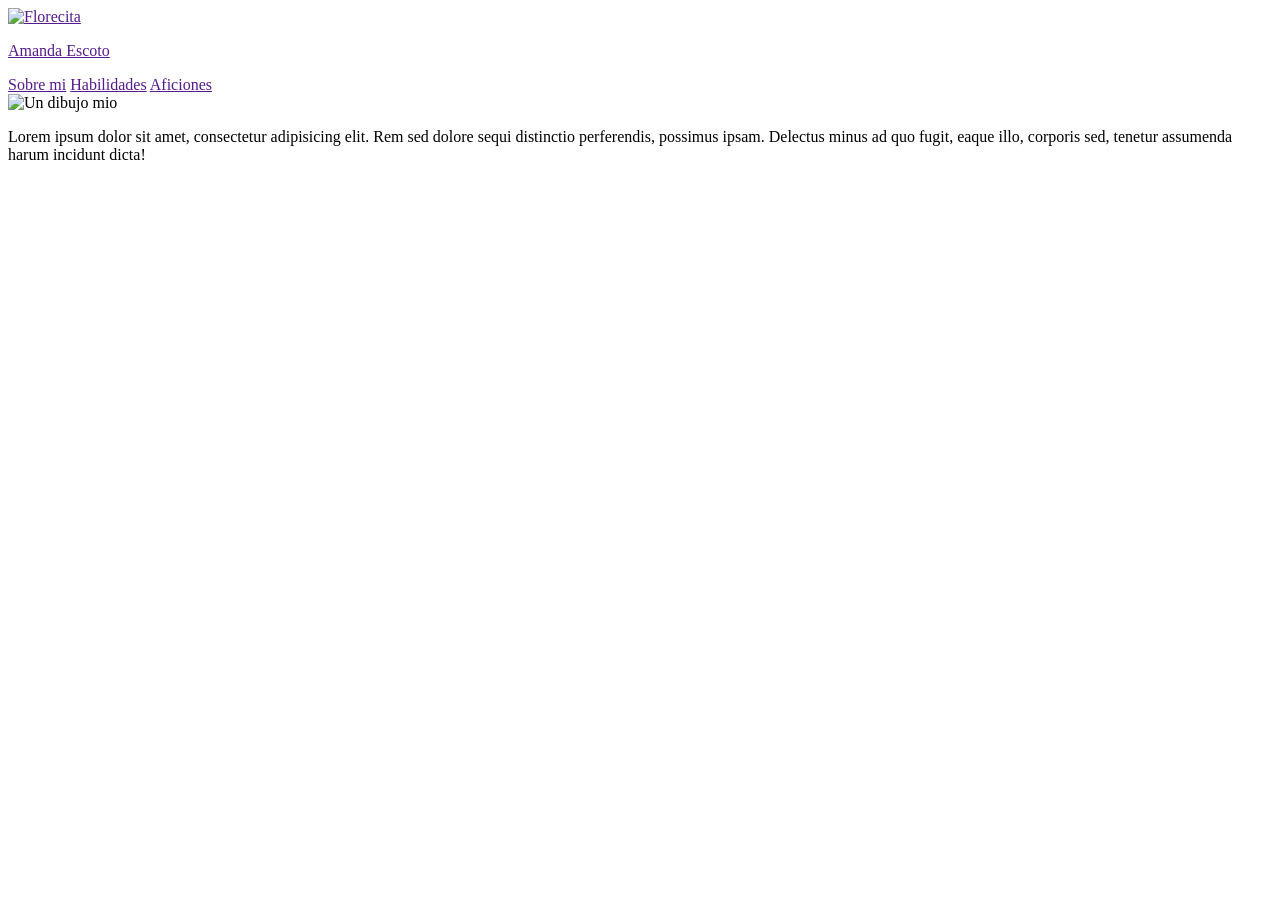
==== index.html @ 4b5c8efc "creando la estructura base en html" ====
<!DOCTYPE html>
<html lang="es">
<head>
    <meta charset="UTF-8">
    <meta name="viewport" content="width=
    , initial-scale=1.0">
    <title>La pagina de Amanda</title>
    <link rel="icon" href="favicon.ico">
    <link rel="stylesheet" href="styles.css">


</head>
<body>
    <header>
        <div id="div-logo">
            <a href="">    
                <img src="" title="Florecita">
                <p id="logo" >Amanda Escoto</p>
            </a>
        </div>

        <div class="links">
            <a href="" class="link">Sobre mi</a>
            <a href="" class="link">Habilidades</a>
            <a href="" class="link">Aficiones</a>
        </div>

    </header>

    <main>
        <img src="" title="Un dibujo mio">
        <p>Lorem ipsum dolor sit amet, consectetur adipisicing elit. Rem sed dolore sequi distinctio perferendis, possimus ipsam. Delectus minus ad quo fugit, eaque illo, corporis sed, tenetur assumenda harum incidunt dicta!</p>
    </main>
</body>
</html>
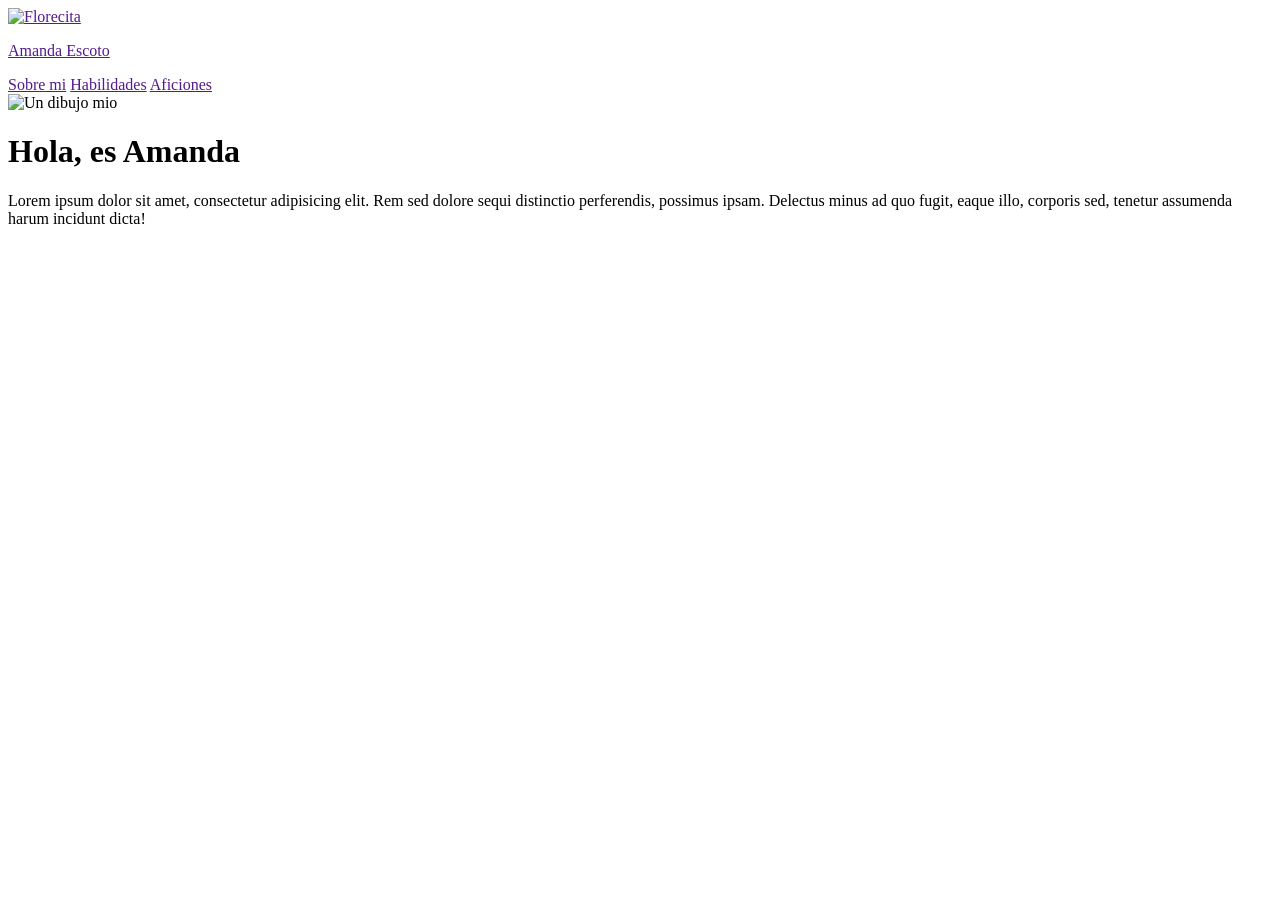
==== commit f097be06: "agregando el titulo" ====
--- a/index.html
+++ b/index.html
@@ -28,8 +28,12 @@
     </header>
 
     <main>
-        <img src="" title="Un dibujo mio">
-        <p>Lorem ipsum dolor sit amet, consectetur adipisicing elit. Rem sed dolore sequi distinctio perferendis, possimus ipsam. Delectus minus ad quo fugit, eaque illo, corporis sed, tenetur assumenda harum incidunt dicta!</p>
+    <!--Seccion de presentacion-->
+        <div class="titulo-container">
+            <img src="" title="Un dibujo mio">
+            <h1>Hola, es Amanda</h1>
+        </div>
+        <p>Lorem ipsum dolor sit amet, consectetur adipisicing elit. Rem sed dolore sequi distinctio perferendis, possimus ipsam. Delectus minus ad quo fugit, eaque illo, corporis sed, tenetur assumenda harum incidunt dicta!</p> 
     </main>
 </body>
 </html>
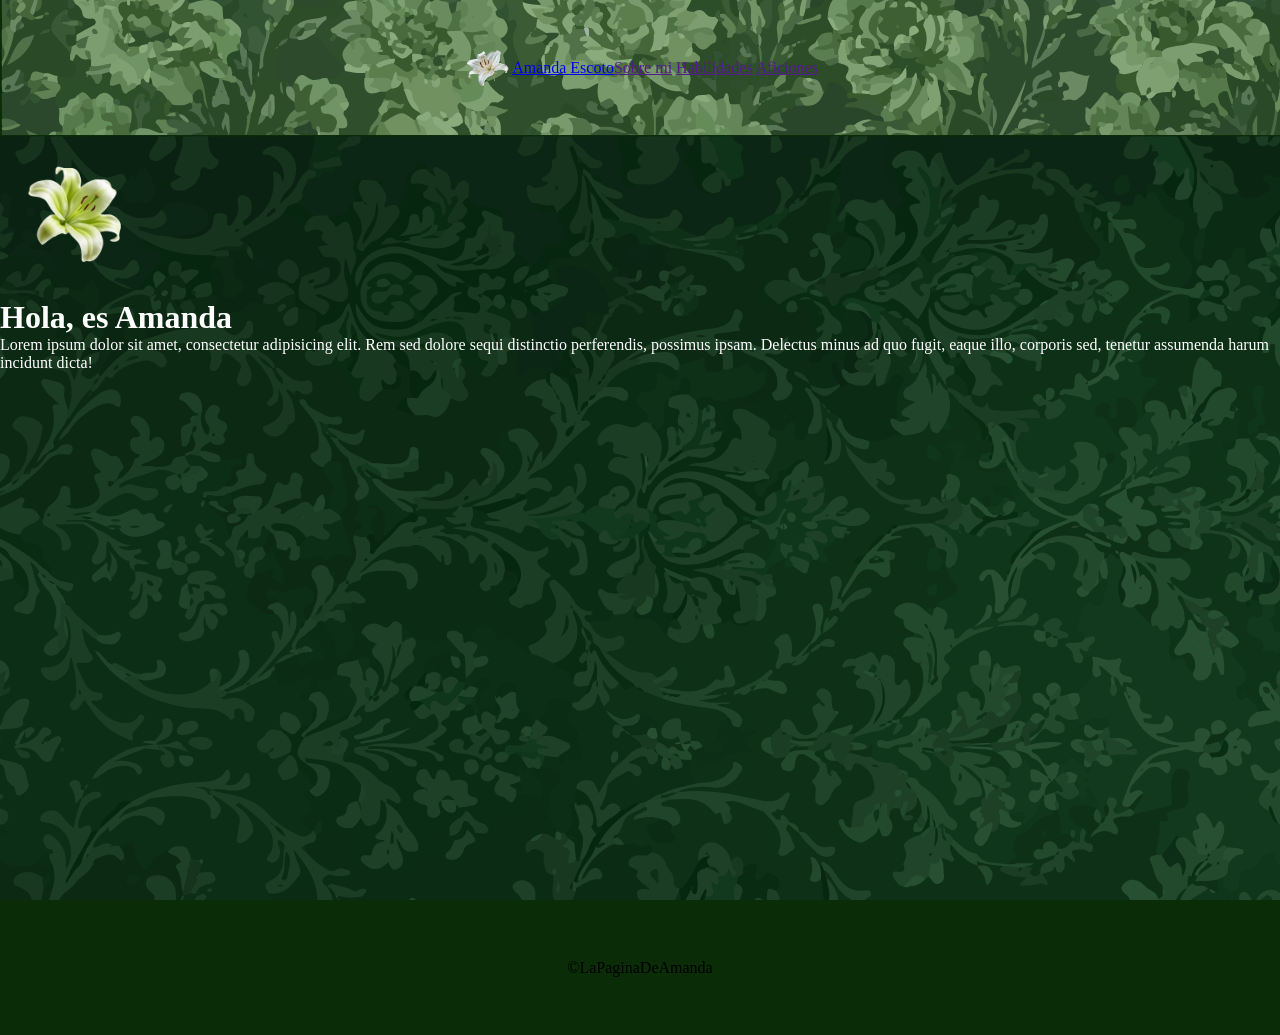
==== commit 887cbc2d: "haciendo un toyo con las imagenes" ====
--- a/index.html
+++ b/index.html
@@ -4,20 +4,21 @@
     <meta charset="UTF-8">
     <meta name="viewport" content="width=
     , initial-scale=1.0">
-    <title>La pagina de Amanda</title>
-    <link rel="icon" href="favicon.ico">
+    <title>La Pagina De Amanda</title>
+    <link rel="icon" href="assets/florblanca.ico">
     <link rel="stylesheet" href="styles.css">
 
 
 </head>
 <body>
     <header>
+        <a href="index.html"> 
         <div id="div-logo">
-            <a href="">    
-                <img src="" title="Florecita">
+                <img src="assets/florblanca.png" title="Florecita" class="florblanca">
                 <p id="logo" >Amanda Escoto</p>
-            </a>
+            
         </div>
+        </a>
 
         <div class="links">
             <a href="" class="link">Sobre mi</a>
@@ -29,11 +30,17 @@
 
     <main>
     <!--Seccion de presentacion-->
+        <div class="presentacion-container">
         <div class="titulo-container">
-            <img src="" title="Un dibujo mio">
+            <img src="assets/florverde.png" title="Otra flor verde" class="florverde">
             <h1>Hola, es Amanda</h1>
         </div>
         <p>Lorem ipsum dolor sit amet, consectetur adipisicing elit. Rem sed dolore sequi distinctio perferendis, possimus ipsam. Delectus minus ad quo fugit, eaque illo, corporis sed, tenetur assumenda harum incidunt dicta!</p> 
+        </div>
     </main>
+
+    <footer>
+        <p>&copy;LaPaginaDeAmanda</p>
+    </footer>
 </body>
 </html>
--- a/styles.css
+++ b/styles.css
@@ -0,0 +1,78 @@
+
+:root{
+    --color1 : #275d1e;
+    --color2 : #1d4d16;
+    --color3 : #133c0f;
+    --color4 : #0a2c07;
+    --color5 : #001b00;
+}
+
+
+
+*{
+    margin:0;
+    padding:0;
+    box-sizing:border-box;
+}
+
+
+
+body{
+    background-color:var(--color4);
+    height: 100vh;
+    width: 100%;
+}
+
+main{
+    background-image: url("assets/fondo.svg");
+    background-size: cover;
+    background-position: center;
+    width: 100%;
+    height: 85%;
+    color: white;
+
+}
+
+header{
+    background-image: url("assets/header.svg");
+    background-size: cover;
+    background-position: center;
+    display: flex;
+    flex-direction: row;
+    justify-content: center;
+    align-items: center;
+    height: 15vh;
+    width: 100%;
+}
+
+footer{
+    display: flex;
+    flex-direction: row;
+    justify-content: center;
+    align-items: center;
+    height: 15%;
+}
+
+
+#div-logo{
+    display: flex;
+    flex-direction: row;
+    justify-content: center;
+    align-items: center;
+}
+
+.florblanca{
+    width: 50px;
+    height: 80px;
+}
+
+.florverde{
+    width: 160px;
+    height: 160px;
+}
+
+.presentacion-container{
+    width: 100%;
+    height: 100%;
+}
+
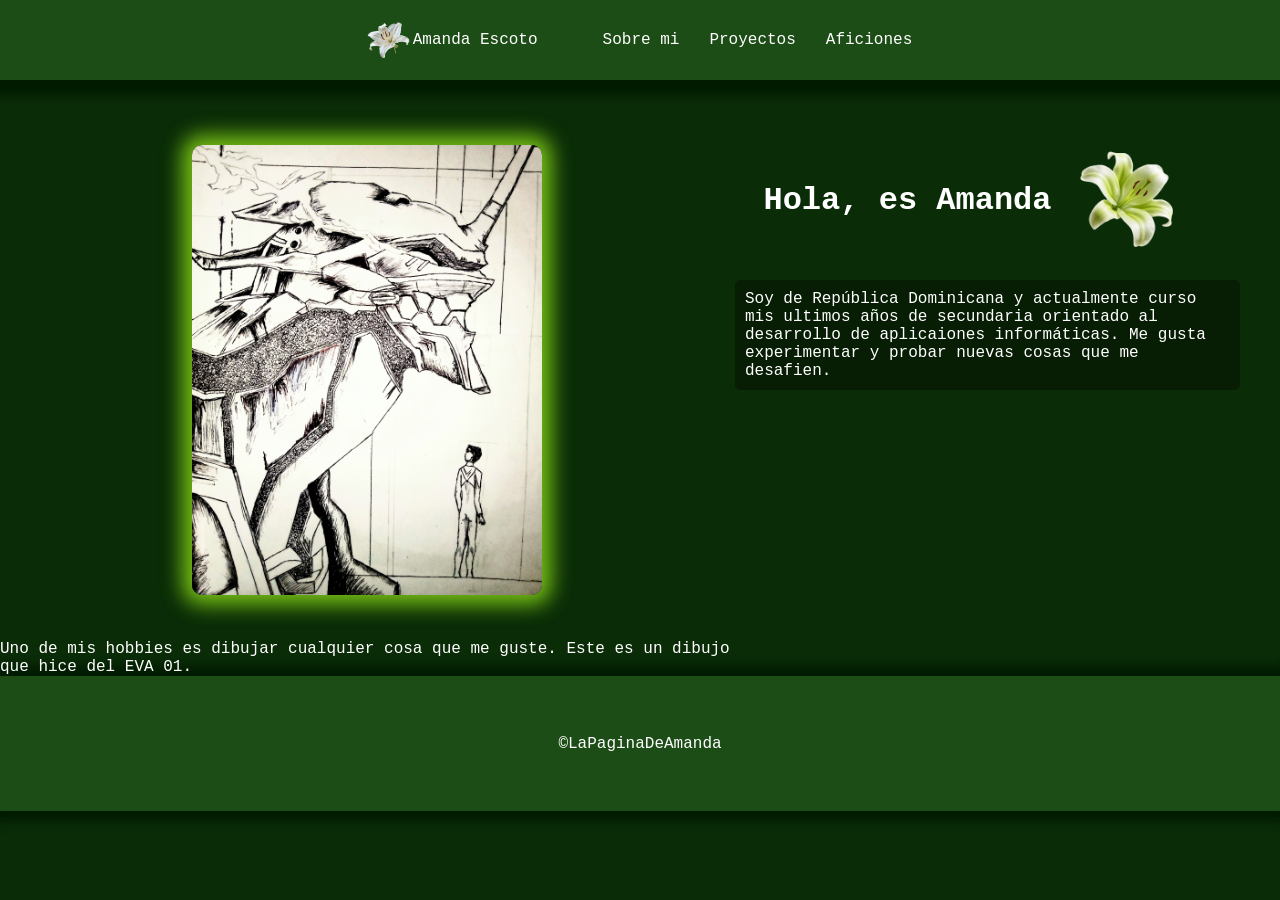
==== commit 6d4e055e: "eliminando las imagenes de fondo, terminando el header y agregando dibujo al main" ====
--- a/index.html
+++ b/index.html
@@ -12,30 +12,37 @@
 </head>
 <body>
     <header>
-        <a href="index.html"> 
+        <a href="index.html" class="logo"> 
         <div id="div-logo">
                 <img src="assets/florblanca.png" title="Florecita" class="florblanca">
-                <p id="logo" >Amanda Escoto</p>
+                <p id="nombre" >Amanda Escoto</p>
             
         </div>
         </a>
 
         <div class="links">
             <a href="" class="link">Sobre mi</a>
-            <a href="" class="link">Habilidades</a>
+            <a href="" class="link">Proyectos</a>
             <a href="" class="link">Aficiones</a>
         </div>
 
     </header>
 
     <main>
+
+        <div class="dibujo-container">
+            <img src="assets/evangelionEVA01.jpg" title="Dibujo hecho por mi del EVA 01" class="dibujo">
+
+            <p>Uno de mis hobbies es dibujar cualquier cosa que me guste. Este es un dibujo que hice del EVA 01.</p>
+        </div>
+
     <!--Seccion de presentacion-->
         <div class="presentacion-container">
         <div class="titulo-container">
+            <h1>Hola, es Amanda</h1>
             <img src="assets/florverde.png" title="Otra flor verde" class="florverde">
-            <h1>Hola, es Amanda</h1>
         </div>
-        <p>Lorem ipsum dolor sit amet, consectetur adipisicing elit. Rem sed dolore sequi distinctio perferendis, possimus ipsam. Delectus minus ad quo fugit, eaque illo, corporis sed, tenetur assumenda harum incidunt dicta!</p> 
+        <p>Soy de República Dominicana y actualmente curso mis ultimos años de secundaria orientado al desarrollo de aplicaiones informáticas. Me gusta experimentar y probar nuevas cosas que me desafien.</p> 
         </div>
     </main>
 
--- a/styles.css
+++ b/styles.css
@@ -1,6 +1,7 @@
 
 :root{
-    --color1 : #275d1e;
+    --color0 :#1e42168a;
+    --color1 : #295d1e;
     --color2 : #1d4d16;
     --color3 : #133c0f;
     --color4 : #0a2c07;
@@ -19,38 +20,43 @@
 
 body{
     background-color:var(--color4);
-    height: 100vh;
     width: 100%;
+    font-family: 'Courier New', Courier, monospace;
 }
 
 main{
-    background-image: url("assets/fondo.svg");
-    background-size: cover;
-    background-position: center;
+    display:flex;
+    flex-direction: row;
+    justify-content: center;
     width: 100%;
-    height: 85%;
+    height: 70%;
+    margin-top: 40px;
     color: white;
 
 }
 
 header{
-    background-image: url("assets/header.svg");
-    background-size: cover;
-    background-position: center;
+    background-color:var(--color2);
+    display: flex;
+    flex-direction: row;
+    justify-content: center;
+    align-items: center;
+    height: 15%;
+    width: 100%;
+    gap: 60px;
+    box-shadow: 0px 0px 10px 15px var(--color5);
+
+}
+
+footer{
+    background-color:var(--color2);
     display: flex;
     flex-direction: row;
     justify-content: center;
     align-items: center;
     height: 15vh;
-    width: 100%;
-}
-
-footer{
-    display: flex;
-    flex-direction: row;
-    justify-content: center;
-    align-items: center;
-    height: 15%;
+    box-shadow: 0px 0px 10px 10px var(--color5);
+    color: white;
 }
 
 
@@ -59,6 +65,25 @@
     flex-direction: row;
     justify-content: center;
     align-items: center;
+}
+
+.links{
+    display: flex;
+    flex-direction: row;
+    gap: 20px;
+}
+
+.link:hover{
+    background-color:var(--color0);
+    border-radius: 18px;
+}
+.link{
+    padding: 5px;
+}
+
+a{
+    text-decoration: none;
+    color:white;
 }
 
 .florblanca{
@@ -71,8 +96,45 @@
     height: 160px;
 }
 
-.presentacion-container{
+.presentacion-container p{
+    background-color: rgba(0, 0, 0, 0.308);
+    padding: 10px;
+    border-radius: 5px;
     width: 100%;
-    height: 100%;
 }
 
+
+.presentacion-container{
+    width: 50%;
+    height: 100%;
+    margin: 0px 40px 0px 0px;
+    display: flex;
+    flex-direction: column;
+    justify-content: center;
+
+
+}
+
+.titulo-container{
+    display:flex;
+    flex-direction: row;
+    justify-content: center;
+    align-items: center;
+}
+
+.dibujo{
+    width: 350px;
+    height: 450px;
+    margin: 25px ;
+    border-radius: 10px;
+    box-shadow: 0px 0px 20px 10px rgb(116, 189, 21);
+}
+
+.dibujo-container{
+    display:flex;
+    flex-direction: column;
+    justify-content: center;
+    align-items: center;
+    gap: 20px;
+}
+
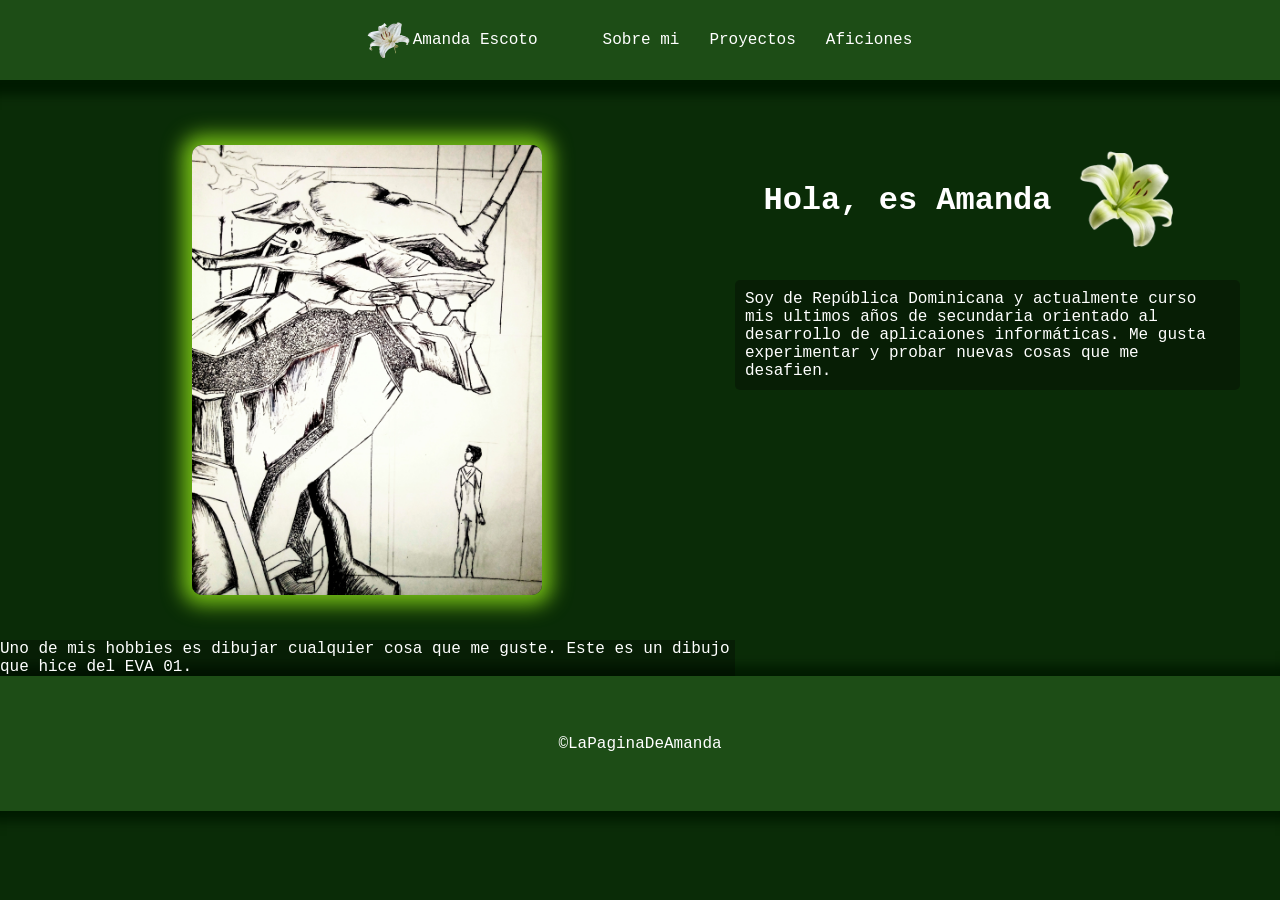
==== commit f25a8bd0: "eliminando imagenes innecesarias de asssets, agregando elementos al main en el index ydandole estilo" ====
--- a/index.html
+++ b/index.html
@@ -21,7 +21,7 @@
         </a>
 
         <div class="links">
-            <a href="" class="link">Sobre mi</a>
+            <a href="#sobremi" class="link">Sobre mi</a>
             <a href="" class="link">Proyectos</a>
             <a href="" class="link">Aficiones</a>
         </div>
@@ -37,7 +37,7 @@
         </div>
 
     <!--Seccion de presentacion-->
-        <div class="presentacion-container">
+        <div id="sobremi">
         <div class="titulo-container">
             <h1>Hola, es Amanda</h1>
             <img src="assets/florverde.png" title="Otra flor verde" class="florverde">
--- a/styles.css
+++ b/styles.css
@@ -96,7 +96,7 @@
     height: 160px;
 }
 
-.presentacion-container p{
+#sobremi p{
     background-color: rgba(0, 0, 0, 0.308);
     padding: 10px;
     border-radius: 5px;
@@ -104,7 +104,7 @@
 }
 
 
-.presentacion-container{
+#sobremi{
     width: 50%;
     height: 100%;
     margin: 0px 40px 0px 0px;
@@ -138,3 +138,6 @@
     gap: 20px;
 }
 
+.dibujo-container p{
+    background-color: rgba(0, 0, 0, 0.308);
+}
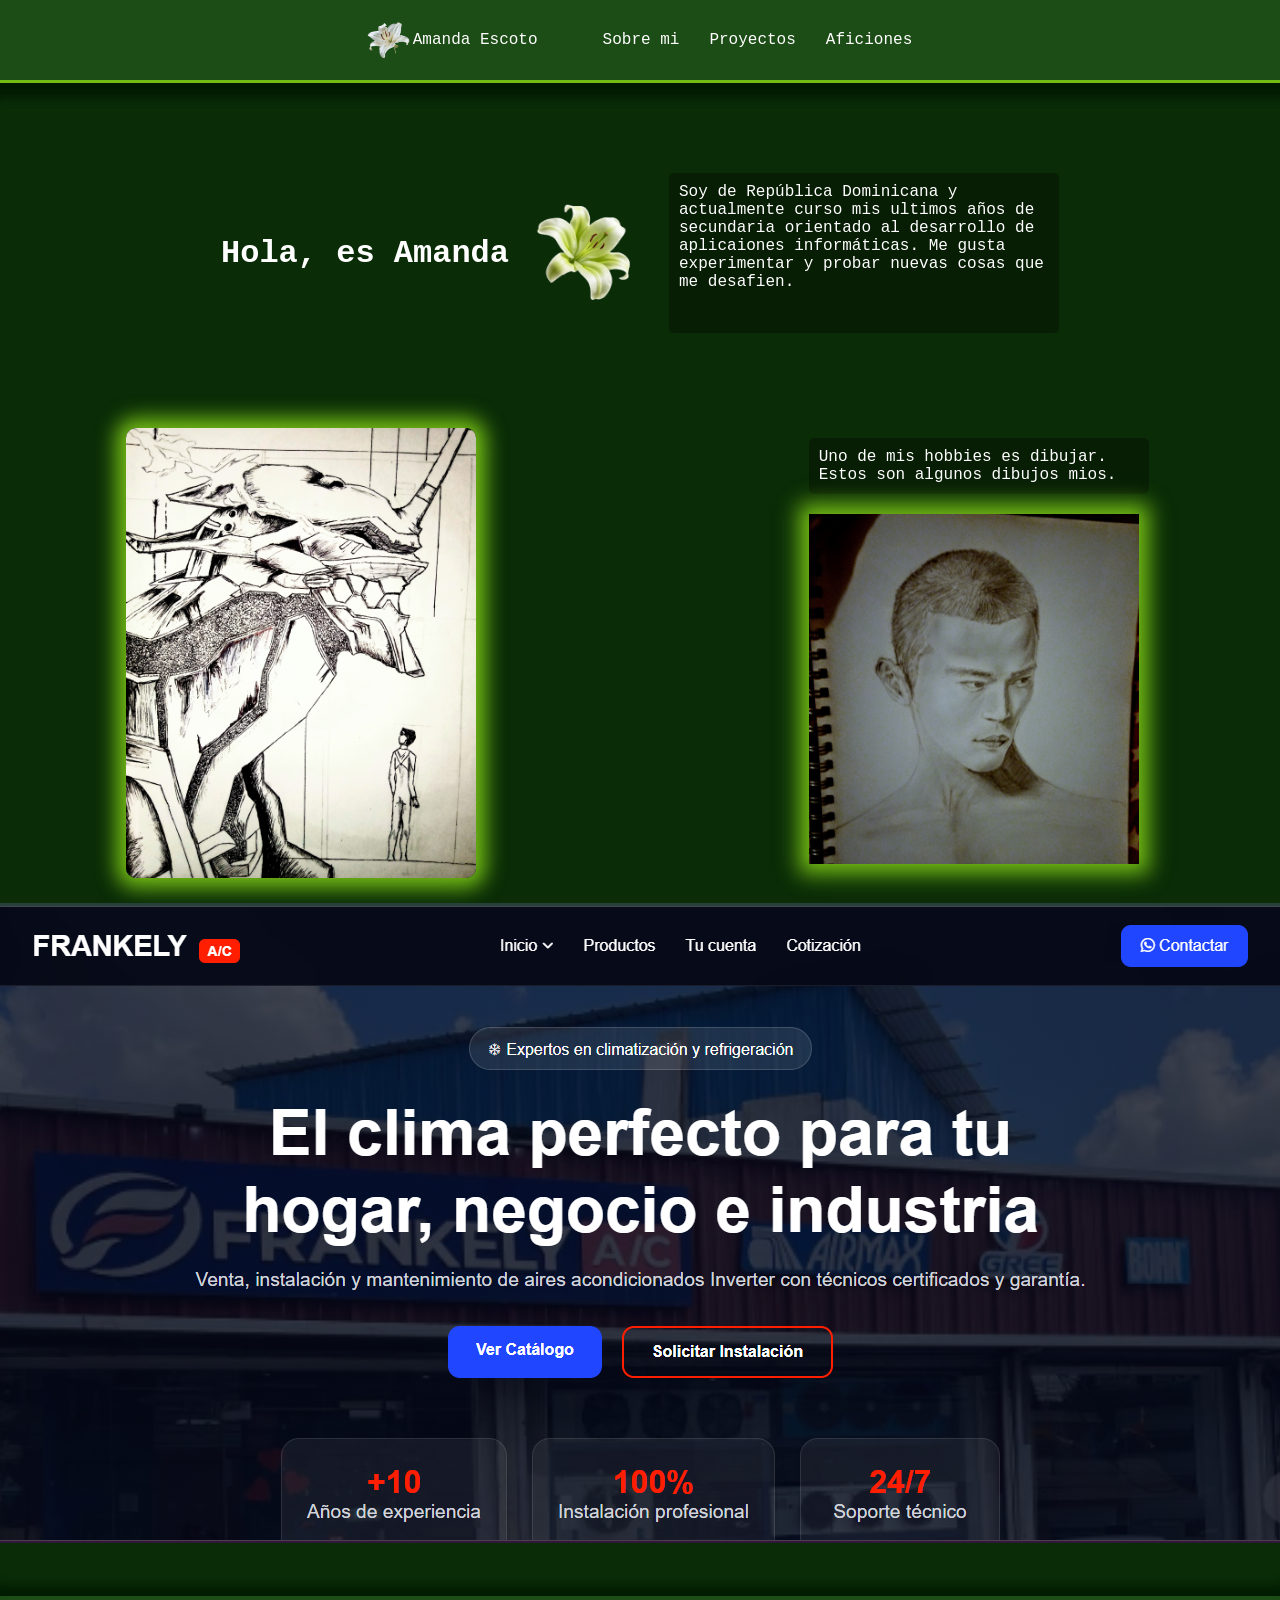
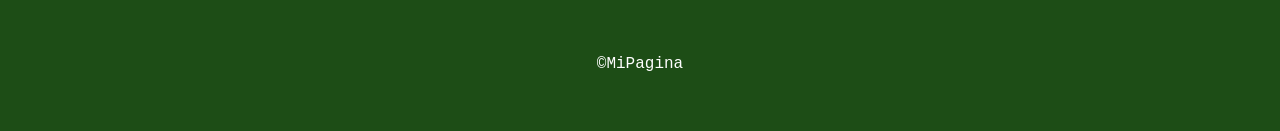
==== commit de9c0436: "agregando dibujo2 e imagen de proyecto frankelyac. Agregando elementos a index y styles." ====
--- a/index.html
+++ b/index.html
@@ -4,7 +4,7 @@
     <meta charset="UTF-8">
     <meta name="viewport" content="width=
     , initial-scale=1.0">
-    <title>La Pagina De Amanda</title>
+    <title>Mi pagina</title>
     <link rel="icon" href="assets/florblanca.ico">
     <link rel="stylesheet" href="styles.css">
 
@@ -23,20 +23,15 @@
         <div class="links">
             <a href="#sobremi" class="link">Sobre mi</a>
             <a href="" class="link">Proyectos</a>
-            <a href="" class="link">Aficiones</a>
+            <a href="#aficiones" class="link">Aficiones</a>
         </div>
 
     </header>
 
     <main>
 
-        <div class="dibujo-container">
-            <img src="assets/evangelionEVA01.jpg" title="Dibujo hecho por mi del EVA 01" class="dibujo">
-
-            <p>Uno de mis hobbies es dibujar cualquier cosa que me guste. Este es un dibujo que hice del EVA 01.</p>
-        </div>
-
     <!--Seccion de presentacion-->
+    <div class="seccion-1">
         <div id="sobremi">
         <div class="titulo-container">
             <h1>Hola, es Amanda</h1>
@@ -44,10 +39,27 @@
         </div>
         <p>Soy de República Dominicana y actualmente curso mis ultimos años de secundaria orientado al desarrollo de aplicaiones informáticas. Me gusta experimentar y probar nuevas cosas que me desafien.</p> 
         </div>
+    </div>
+
+    <div id="aficiones">
+        <div class="dibujo-container">
+            <img src="assets/evangelionEVA01.jpg" title="Dibujo hecho por mi del EVA 01" class="dibujo">
+        <div class="sub-dibujo-container">
+            <p>Uno de mis hobbies es dibujar. Estos son algunos dibujos mios.</p>
+
+                <img class="dibujo2" src="assets/retrato.jpg" title="Otro dibujo">
+            
+        </div>
+    </div>
+
+    <div id="proyectos">
+        <a href="http://frankelyac.com.do" target="_blank"><img src="assets/pag1.png" title="proyecto_grupal" class="proyect"></a>
+        <a href="" target="_blank" class="proyect"><img src="" alt=""></a>
+    </div>
     </main>
 
     <footer>
-        <p>&copy;LaPaginaDeAmanda</p>
+        <p>&copy;MiPagina</p>
     </footer>
 </body>
 </html>
--- a/styles.css
+++ b/styles.css
@@ -25,13 +25,13 @@
 }
 
 main{
-    display:flex;
-    flex-direction: row;
-    justify-content: center;
+    display: grid;
+    place-content: center;
     width: 100%;
     height: 70%;
     margin-top: 40px;
     color: white;
+    gap: 20px;
 
 }
 
@@ -45,7 +45,7 @@
     width: 100%;
     gap: 60px;
     box-shadow: 0px 0px 10px 15px var(--color5);
-
+    border-bottom: solid 3px rgb(116, 189, 21);
 }
 
 footer{
@@ -57,6 +57,7 @@
     height: 15vh;
     box-shadow: 0px 0px 10px 10px var(--color5);
     color: white;
+    margin-top: 30px;
 }
 
 
@@ -96,20 +97,24 @@
     height: 160px;
 }
 
+.seccion-1{
+    margin: 50px;
+}
+
 #sobremi p{
     background-color: rgba(0, 0, 0, 0.308);
     padding: 10px;
     border-radius: 5px;
-    width: 100%;
+    max-width: 390px;
 }
 
 
 #sobremi{
-    width: 50%;
+    width: 100%;
     height: 100%;
     margin: 0px 40px 0px 0px;
     display: flex;
-    flex-direction: column;
+    flex-direction: row;
     justify-content: center;
 
 
@@ -130,14 +135,29 @@
     box-shadow: 0px 0px 20px 10px rgb(116, 189, 21);
 }
 
+.dibujo2{
+    width: 330px;
+    height: 350px;
+    margin-top: 20px ;
+    background-color: #1b6e0ebd;
+    box-shadow: 0px 0px 20px 10px rgb(116, 189, 21);
+
+}
+
 .dibujo-container{
-    display:flex;
-    flex-direction: column;
-    justify-content: center;
+    display:grid;
+    grid-template-columns: 1fr 1fr;
+    place-items: center;
     align-items: center;
     gap: 20px;
+    width: 100%;
+    
 }
 
 .dibujo-container p{
     background-color: rgba(0, 0, 0, 0.308);
+    border-radius: 5px;
+    max-width: 340px;
+    max-height: 225px;
+    padding: 10px;
 }
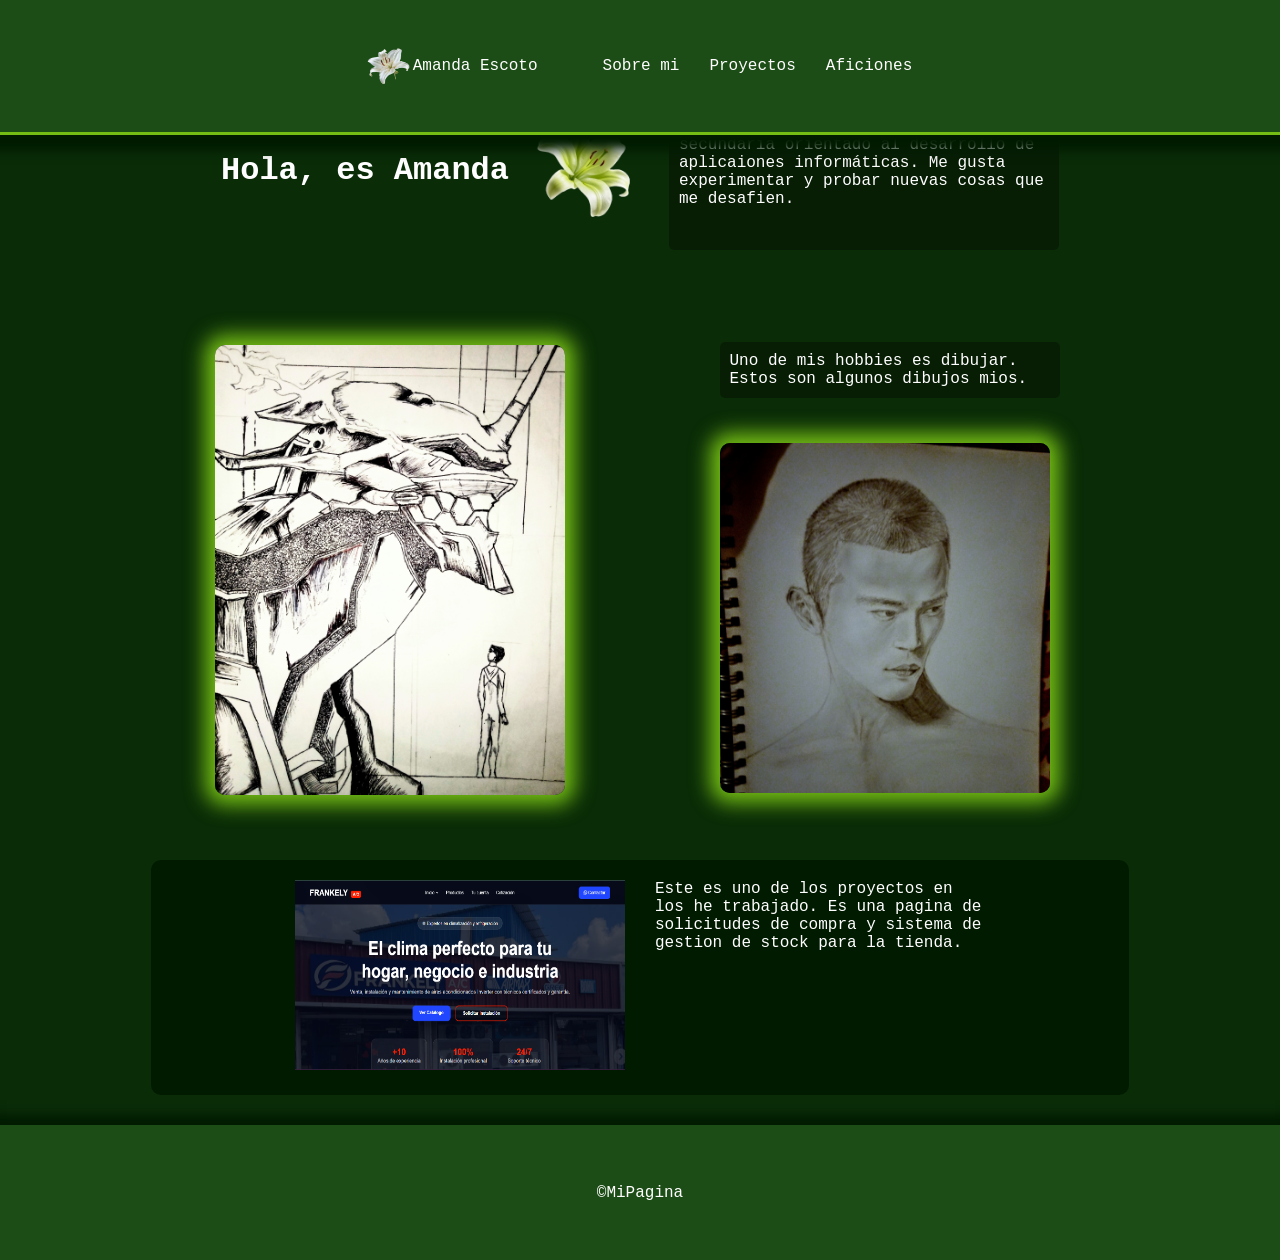
==== commit 0be4c3e8: "Agregando estilos faltantes" ====
--- a/index.html
+++ b/index.html
@@ -22,7 +22,7 @@
 
         <div class="links">
             <a href="#sobremi" class="link">Sobre mi</a>
-            <a href="" class="link">Proyectos</a>
+            <a href="#proyectos" class="link">Proyectos</a>
             <a href="#aficiones" class="link">Aficiones</a>
         </div>
 
@@ -53,8 +53,8 @@
     </div>
 
     <div id="proyectos">
-        <a href="http://frankelyac.com.do" target="_blank"><img src="assets/pag1.png" title="proyecto_grupal" class="proyect"></a>
-        <a href="" target="_blank" class="proyect"><img src="" alt=""></a>
+        <a href="http://frankelyac.com.do" target="_blank"><img src="assets/pag1.png" title="Proyecto grupal" class="proyect"></a>
+        <p>Este es uno de los proyectos en los he trabajado. Es una pagina de solicitudes de compra y sistema de gestion de stock para la tienda.</p>
     </div>
     </main>
 
--- a/styles.css
+++ b/styles.css
@@ -46,6 +46,8 @@
     gap: 60px;
     box-shadow: 0px 0px 10px 15px var(--color5);
     border-bottom: solid 3px rgb(116, 189, 21);
+    position: fixed;
+    top:0px;
 }
 
 footer{
@@ -58,6 +60,8 @@
     box-shadow: 0px 0px 10px 10px var(--color5);
     color: white;
     margin-top: 30px;
+    width: 100%;
+
 }
 
 
@@ -141,7 +145,7 @@
     margin-top: 20px ;
     background-color: #1b6e0ebd;
     box-shadow: 0px 0px 20px 10px rgb(116, 189, 21);
-
+    border-radius: 10px;
 }
 
 .dibujo-container{
@@ -155,9 +159,35 @@
 }
 
 .dibujo-container p{
+    display: flex;
+    flex-direction: row;
     background-color: rgba(0, 0, 0, 0.308);
     border-radius: 5px;
     max-width: 340px;
+    min-width: 170px;
     max-height: 225px;
     padding: 10px;
+    margin-bottom: 25px;
 }
+
+#proyectos{
+    display:flex;
+    flex-direction: row;
+    align-content: center;
+    place-content: center;
+    gap: 30px;
+    padding: 20px;
+    background-color: var(--color5);
+    margin-top: 40px;
+    border-radius: 10px;
+}
+
+.proyect{
+    width:330px;
+    height:190px;
+}
+
+#proyectos p{
+    width:330px;
+    height:190px;
+}
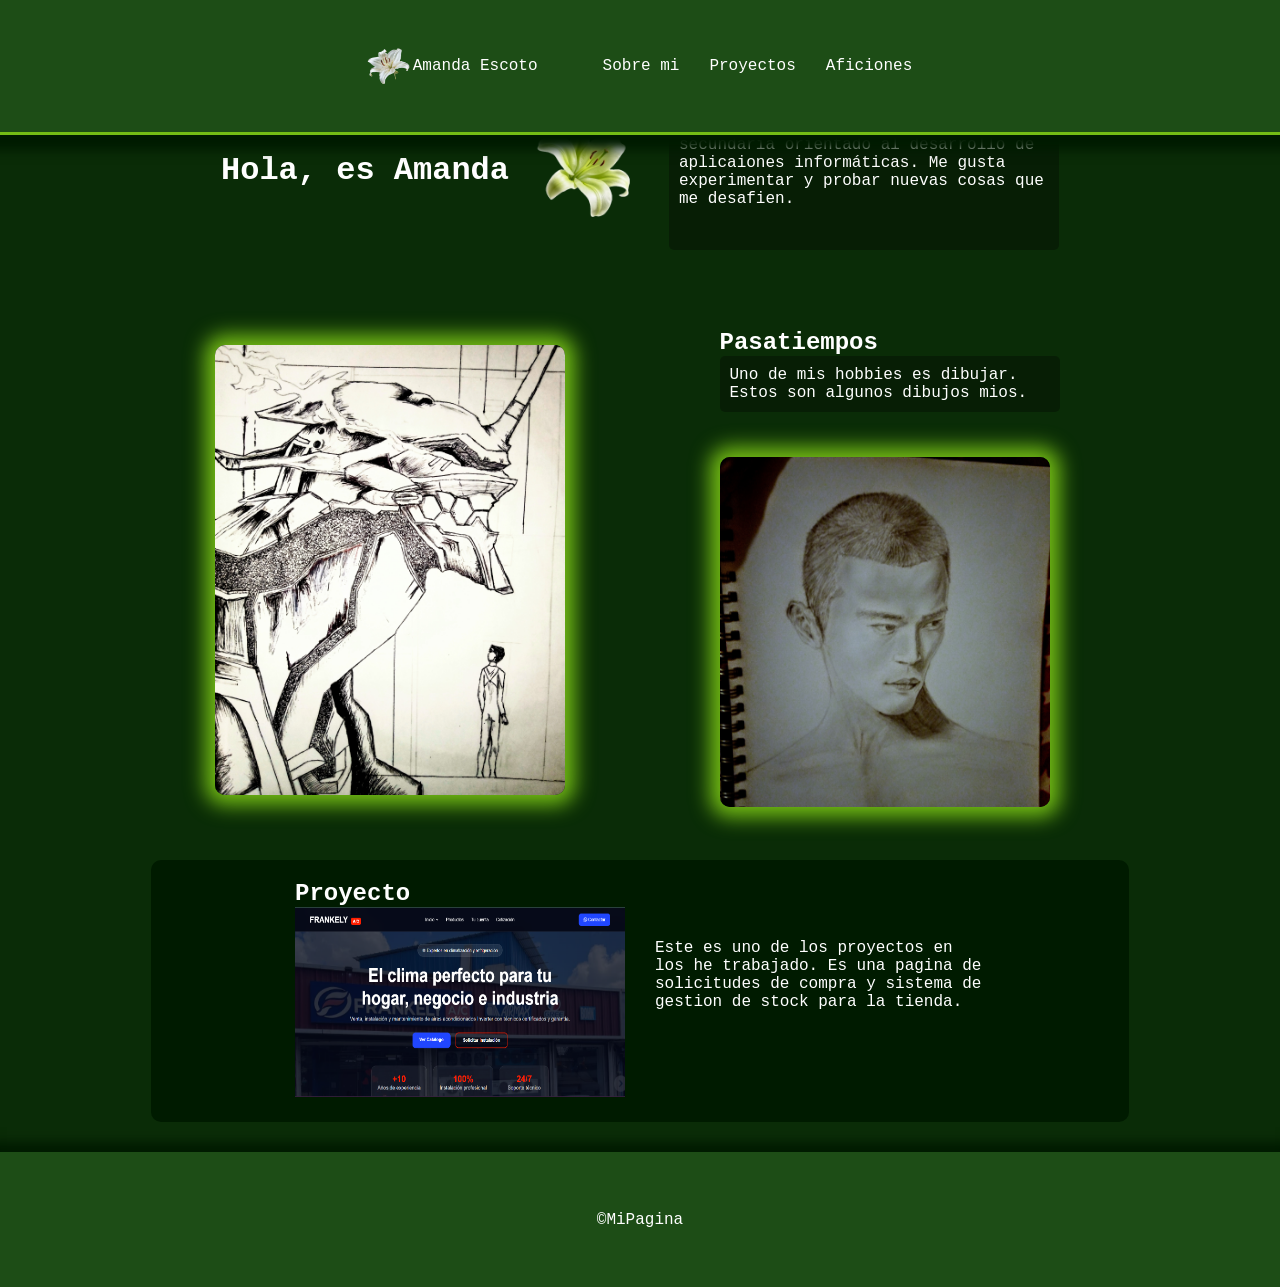
==== commit 15802bde: "moviendo" ====
--- a/index.html
+++ b/index.html
@@ -45,6 +45,7 @@
         <div class="dibujo-container">
             <img src="assets/evangelionEVA01.jpg" title="Dibujo hecho por mi del EVA 01" class="dibujo">
         <div class="sub-dibujo-container">
+            <h2>Pasatiempos</h2>
             <p>Uno de mis hobbies es dibujar. Estos son algunos dibujos mios.</p>
 
                 <img class="dibujo2" src="assets/retrato.jpg" title="Otro dibujo">
@@ -53,8 +54,11 @@
     </div>
 
     <div id="proyectos">
+        <div>
+            <h2>Proyecto</h2>
         <a href="http://frankelyac.com.do" target="_blank"><img src="assets/pag1.png" title="Proyecto grupal" class="proyect"></a>
-        <p>Este es uno de los proyectos en los he trabajado. Es una pagina de solicitudes de compra y sistema de gestion de stock para la tienda.</p>
+        </div>
+        <p class="proyect">Este es uno de los proyectos en los he trabajado. Es una pagina de solicitudes de compra y sistema de gestion de stock para la tienda.</p>
     </div>
     </main>
 
--- a/styles.css
+++ b/styles.css
@@ -185,6 +185,8 @@
 .proyect{
     width:330px;
     height:190px;
+    place-content: center;
+    
 }
 
 #proyectos p{
